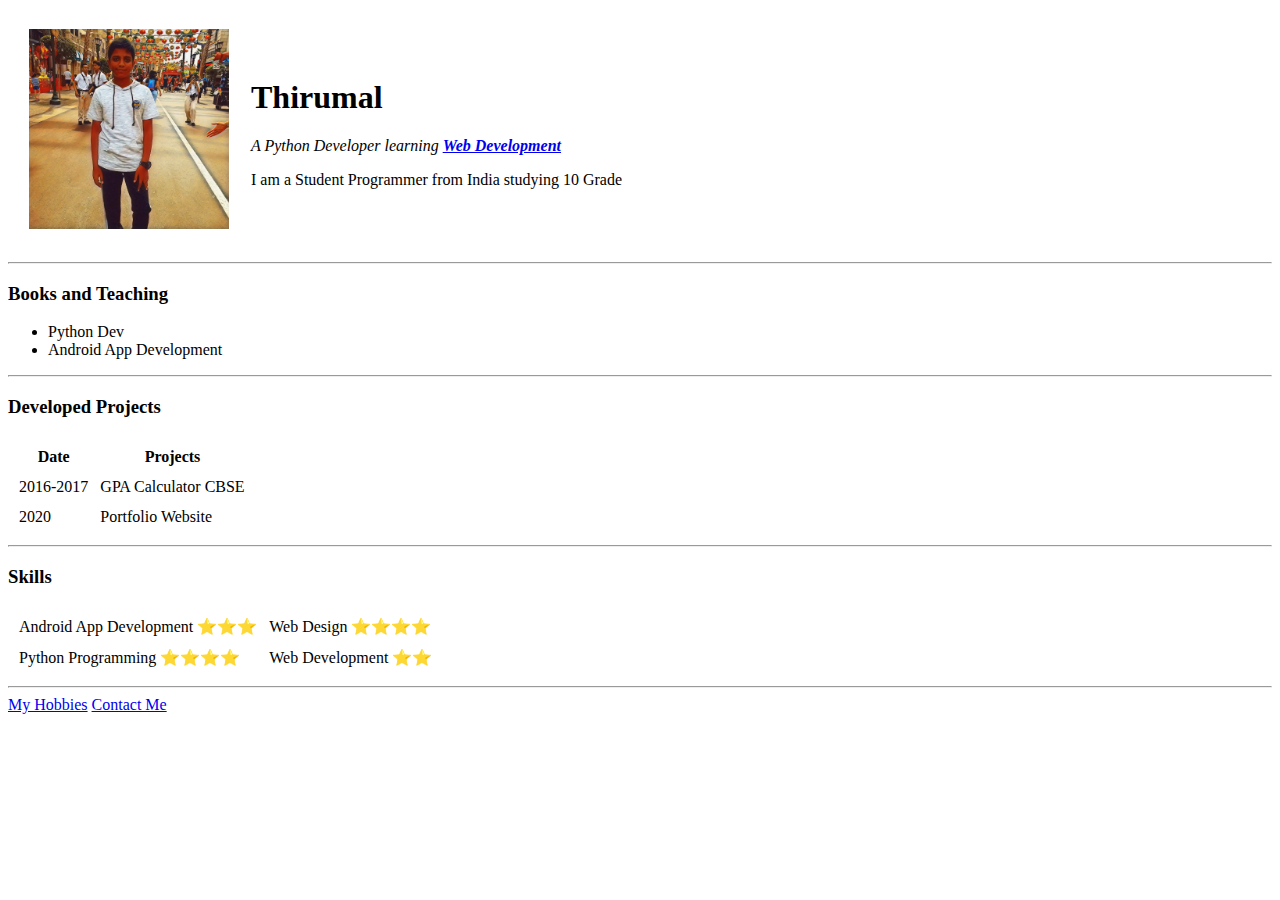
==== index.html @ 3f5cfb3b "Added initial cv website files" ====
<!DOCTYPE html>
<html lang="en" dir="ltr">

<head>
  <meta charset="utf-8">
  <title>KDT's Personal Site</title>
</head>

<body>
  <table cellspacing="20\">
    <tr>
      <td><img src="Author.jpg" alt="Thirumal KD" width="200" height="200"></td>
      <td><h1>Thirumal</h1>
      <p><em>A Python Developer learning <strong><a href="https://kdttechy.com">Web Development</a></strong></em></p>
      <p>I am a Student Programmer from India studying 10 Grade</p></td>
    </tr>
  </table>
  <hr>
  <h3>Books and Teaching</h3>
  <ul>
    <li>Python Dev</li>
    <li>Android App Development</li>
  </ul>
  <hr>
  <h3>Developed Projects</h3>
  <table cellspacing="10">
    <thead>
      <tr>
        <th>Date</th>
        <th>Projects</th>
      </tr>
    </thead>
    <tbody>
      <tr>
        <td>2016-2017</td>
        <td>GPA Calculator CBSE</td>
      </tr>
      <tr>
        <td>2020</td>
        <td>Portfolio Website</td>
      </tr>
    </tbody>
  </table>
  <hr>
  <h3>Skills</h3>
  <table cellspacing="10">
    <tr>
      <td>Android App Development ⭐⭐⭐</td>
      <td>Web Design ⭐⭐⭐⭐</td>
    </tr>
    <tr>
      <td>Python Programming ⭐⭐⭐⭐</td>
      <td>Web Development ⭐⭐</td>
    </tr>
  </table>
  <hr>
  <a href="hobbies.html">My Hobbies</a>
  <a href="contact-me.html">Contact Me</a>
</body>

</html>
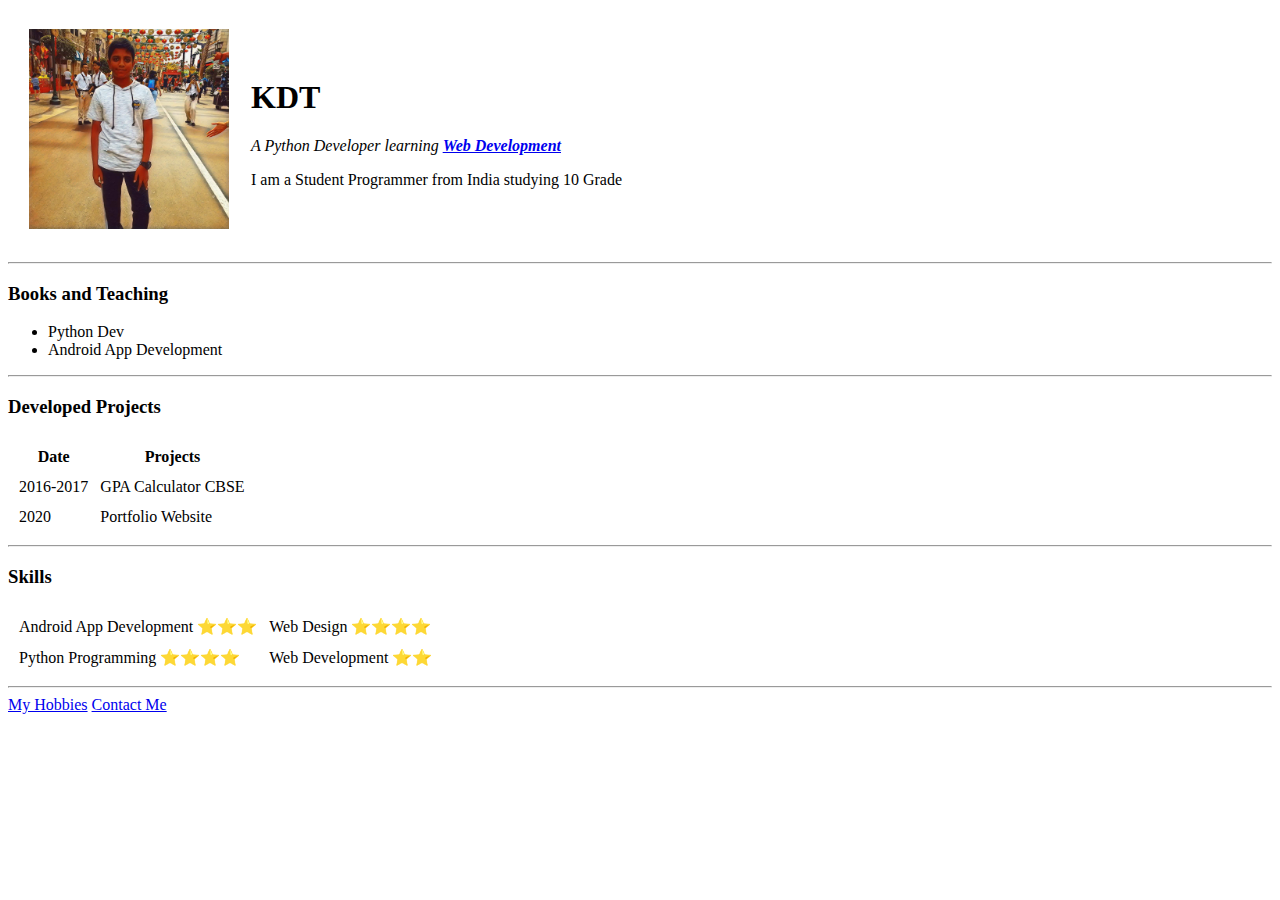
==== commit fca08f71: "updated index.html" ====
--- a/index.html
+++ b/index.html
@@ -10,7 +10,7 @@
   <table cellspacing="20\">
     <tr>
       <td><img src="Author.jpg" alt="Thirumal KD" width="200" height="200"></td>
-      <td><h1>Thirumal</h1>
+      <td><h1>KDT</h1>
       <p><em>A Python Developer learning <strong><a href="https://kdttechy.com">Web Development</a></strong></em></p>
       <p>I am a Student Programmer from India studying 10 Grade</p></td>
     </tr>
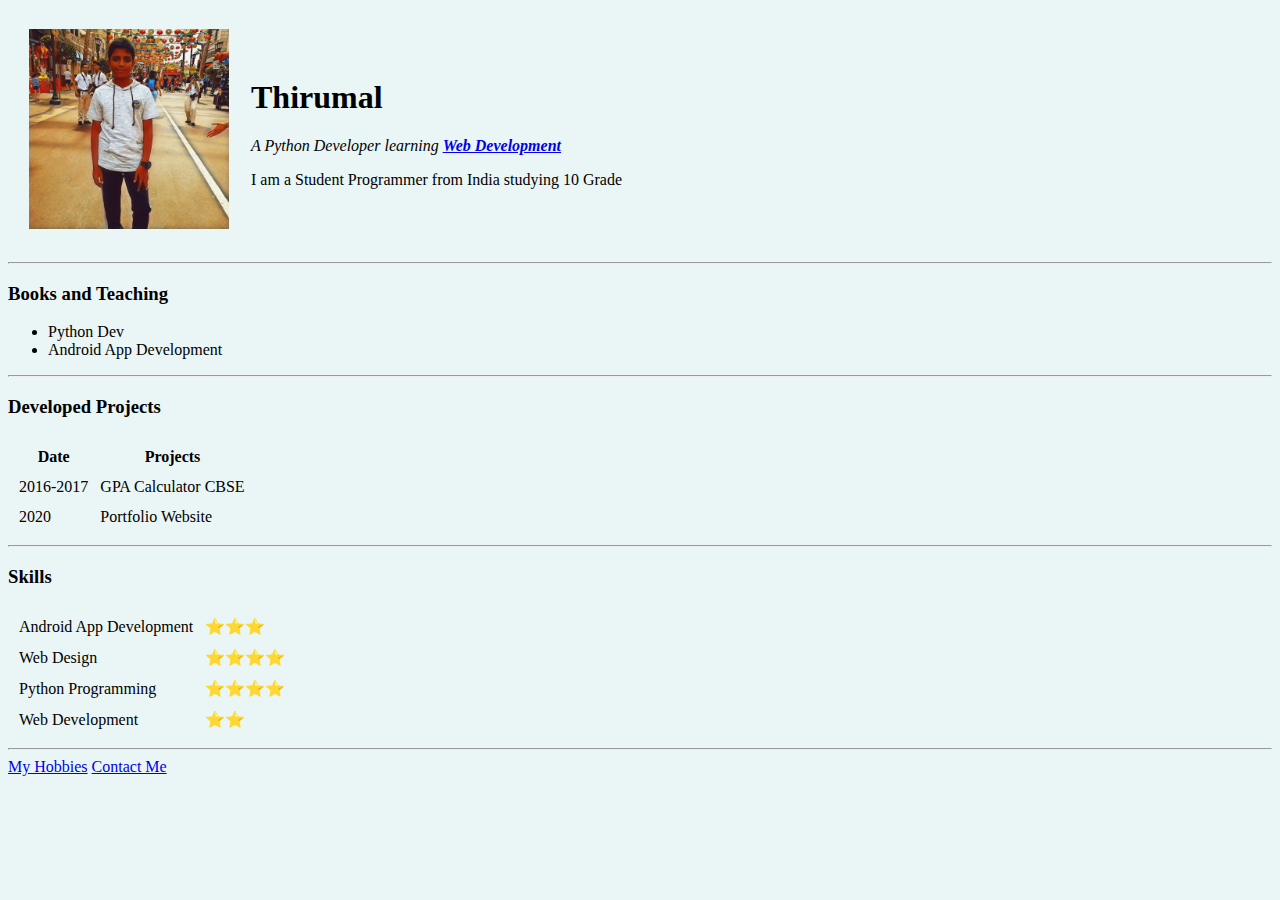
==== commit ef250209: "Update index.html" ====
--- a/index.html
+++ b/index.html
@@ -6,11 +6,11 @@
   <title>KDT's Personal Site</title>
 </head>
 
-<body>
+<body style="background-color: #EAF6F6;">
   <table cellspacing="20\">
     <tr>
       <td><img src="Author.jpg" alt="Thirumal KD" width="200" height="200"></td>
-      <td><h1>KDT</h1>
+      <td><h1>Thirumal</h1>
       <p><em>A Python Developer learning <strong><a href="https://kdttechy.com">Web Development</a></strong></em></p>
       <p>I am a Student Programmer from India studying 10 Grade</p></td>
     </tr>
@@ -45,12 +45,20 @@
   <h3>Skills</h3>
   <table cellspacing="10">
     <tr>
-      <td>Android App Development ⭐⭐⭐</td>
-      <td>Web Design ⭐⭐⭐⭐</td>
+      <td>Android App Development</td>
+      <td>⭐⭐⭐</td>
     </tr>
     <tr>
-      <td>Python Programming ⭐⭐⭐⭐</td>
-      <td>Web Development ⭐⭐</td>
+      <td>Web Design</td>
+      <td>⭐⭐⭐⭐</td>
+    </tr>
+    <tr>
+      <td>Python Programming</td>
+      <td>⭐⭐⭐⭐</td>
+    </tr>
+    <tr>
+      <td>Web Development</td>
+      <td>⭐⭐</td>
     </tr>
   </table>
   <hr>
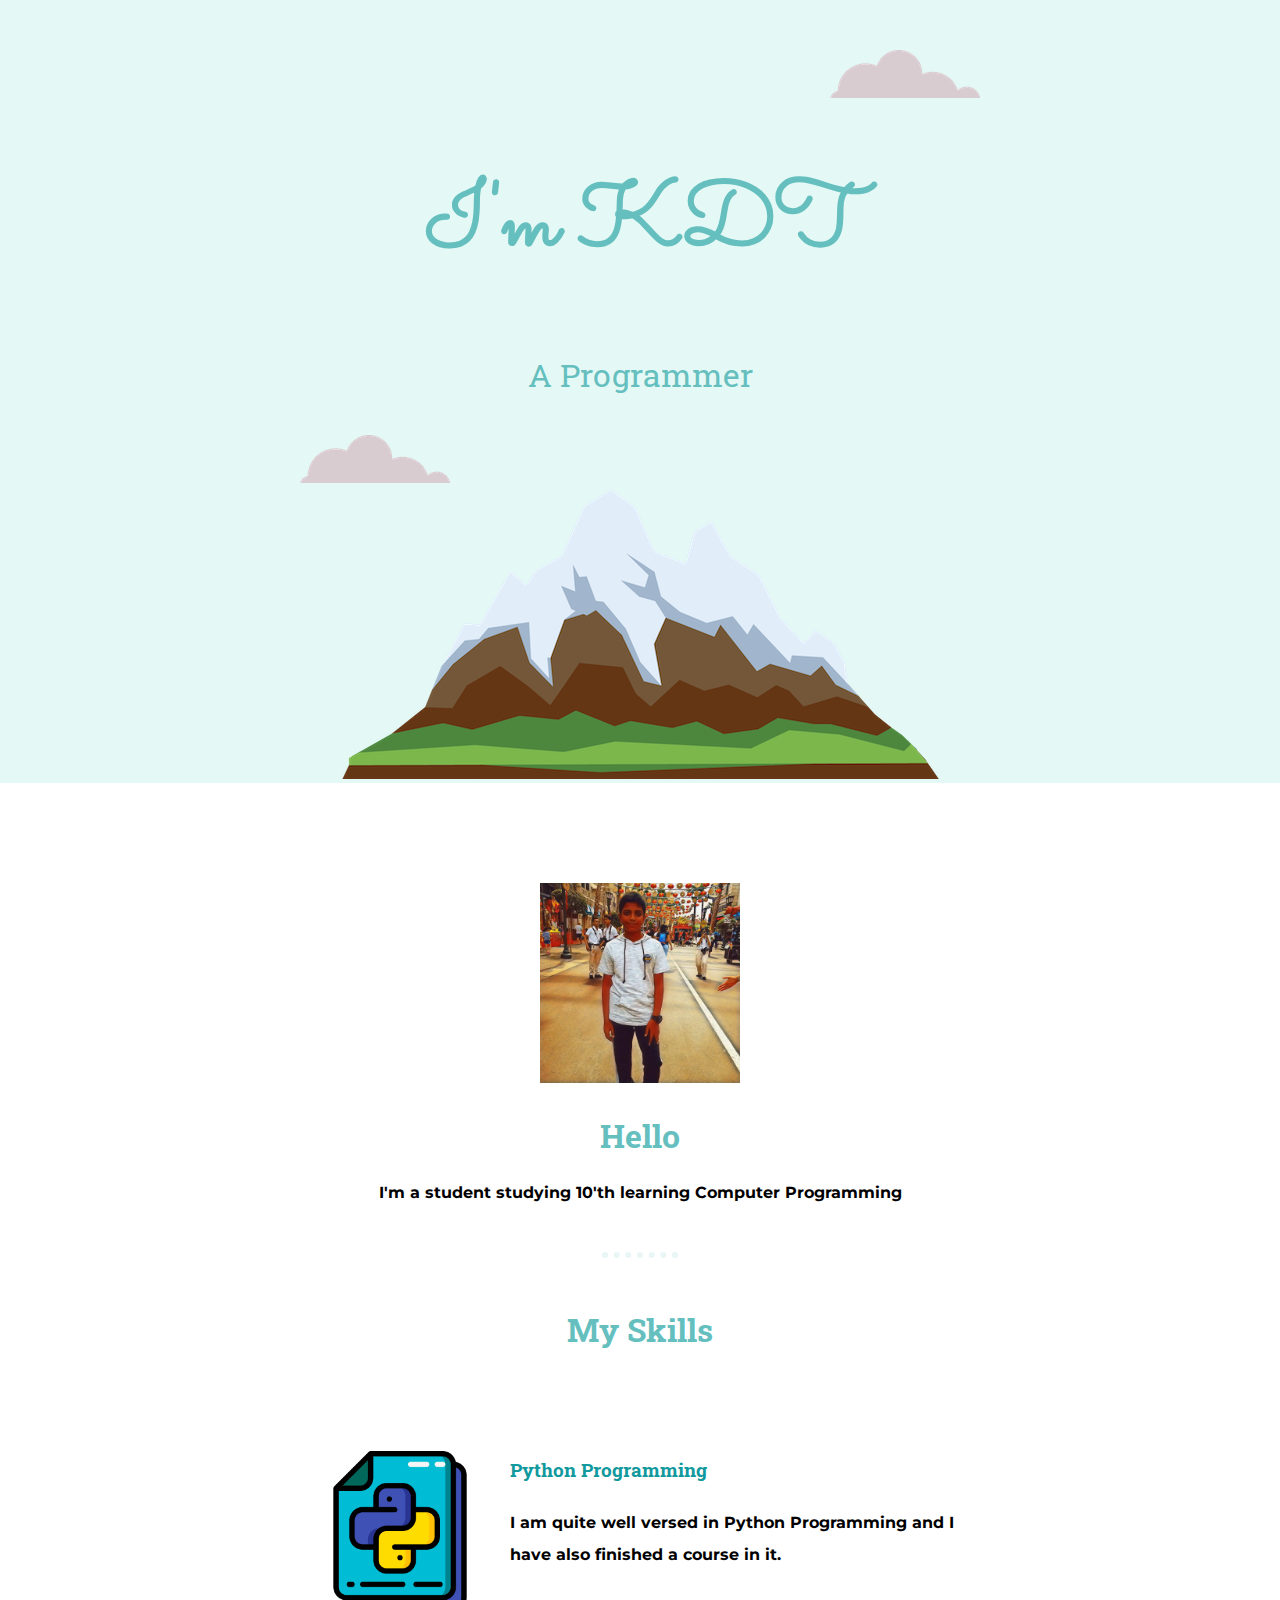
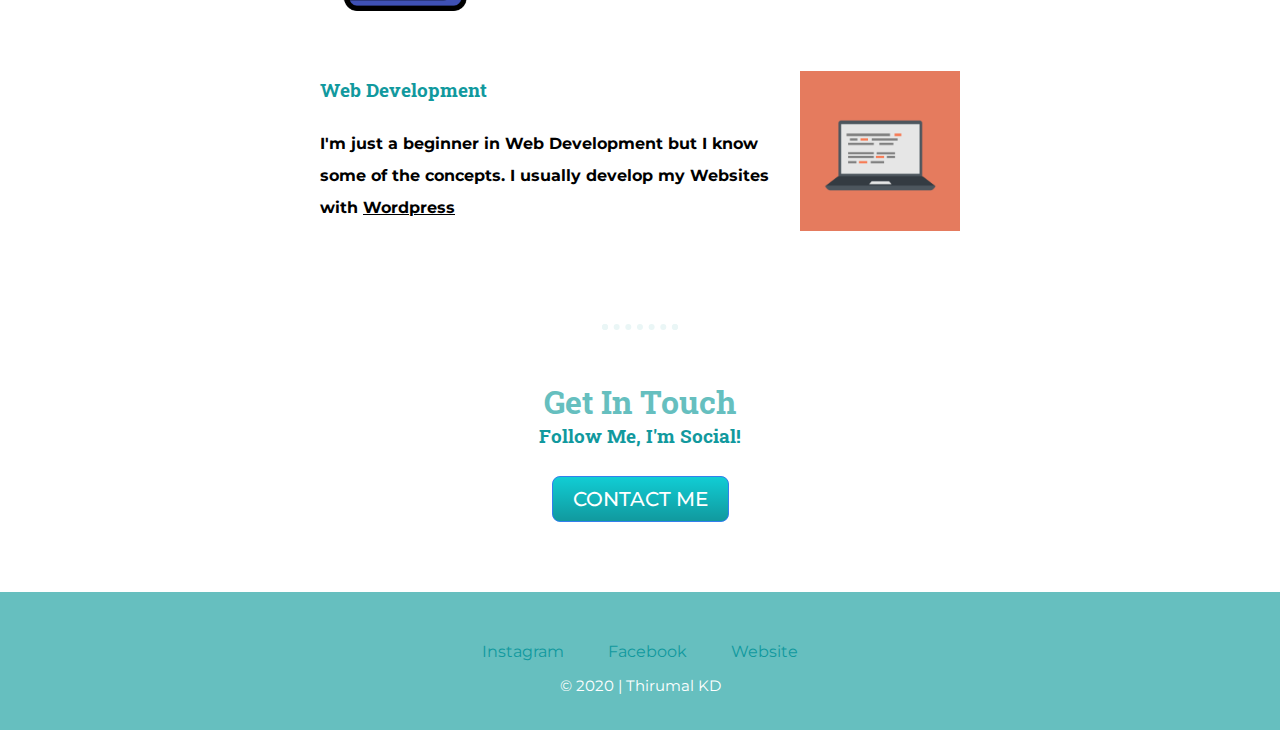
==== commit 491bd3bc: "Add files via upload" ====
--- a/index.html
+++ b/index.html
@@ -1,69 +1,57 @@
 <!DOCTYPE html>
 <html lang="en" dir="ltr">
+  <head>
+    <meta charset="utf-8">
+    <title>My Portfolio</title>
+    <link rel="stylesheet" href="css/styles.css">
+    <link rel="icon" href="favicon.ico">
+    <link rel="preconnect" href="https://fonts.gstatic.com">
+    <link href="https://fonts.googleapis.com/css2?family=Montserrat&family=Poppins&family=Roboto+Slab&display=swap" rel="stylesheet">
+    <link href="https://fonts.googleapis.com/css2?family=Sacramento&display=swap" rel="stylesheet">
+  </head>
+  <body>
+    <div class="top-container">
+      <img class="top-cloud" src="images/cloud.png" alt="cloud image">
+      <h1>I'm KDT</h1>
+      <h2 class="programmer">A Programmer</h2>
+      <img class="bottom-cloud" src="images/cloud.png" alt="cloud image">
+      <img src="images/mountain.png" alt="mountain image">
+    </div>
+    <div class="middle-container">
+      <div class="profile">
+        <img class="author" src="images/Author.jpg" alt="Thirumal">
+        <h2>Hello</h2>
+        <p class="author-text">I'm a student studying 10'th learning Computer Programming</p>
+      </div>
+      <hr>
+      <div class="skills">
+        <h2 class="sh">My Skills</h2>
+        <div class="skill-row">
+          <img class="python" src="images/python.png" alt="Computer">
+          <h3 class="skills-h3">Python Programming</h3>
+          <p class="skills-para">I am quite well versed in Python Programming and I have also finished a course in it.</p>
+        </div>
+        <div class="skill-row">
+          <img class="computer" src="images/computer.png" alt="">
+          <h3 class="skills-h3">Web Development</h3>
+          <p class="skills-para">I'm just a beginner in Web Development but I know some of the concepts. I usually develop my Websites with <u>Wordpress</u></p>
+        </div>
+      </div>
+      <hr>
+      <div class="contact-me">
+        <h2 class="sh2">Get In Touch</h2>
+        <h3 class="contact-h3">Follow Me, I'm Social!</h3>
+        <a class="btn" href="mailto:contact@gmail.com">CONTACT ME</a>
+      </div>
+    </div>
 
-<head>
-  <meta charset="utf-8">
-  <title>KDT's Personal Site</title>
-</head>
 
-<body style="background-color: #EAF6F6;">
-  <table cellspacing="20\">
-    <tr>
-      <td><img src="Author.jpg" alt="Thirumal KD" width="200" height="200"></td>
-      <td><h1>Thirumal</h1>
-      <p><em>A Python Developer learning <strong><a href="https://kdttechy.com">Web Development</a></strong></em></p>
-      <p>I am a Student Programmer from India studying 10 Grade</p></td>
-    </tr>
-  </table>
-  <hr>
-  <h3>Books and Teaching</h3>
-  <ul>
-    <li>Python Dev</li>
-    <li>Android App Development</li>
-  </ul>
-  <hr>
-  <h3>Developed Projects</h3>
-  <table cellspacing="10">
-    <thead>
-      <tr>
-        <th>Date</th>
-        <th>Projects</th>
-      </tr>
-    </thead>
-    <tbody>
-      <tr>
-        <td>2016-2017</td>
-        <td>GPA Calculator CBSE</td>
-      </tr>
-      <tr>
-        <td>2020</td>
-        <td>Portfolio Website</td>
-      </tr>
-    </tbody>
-  </table>
-  <hr>
-  <h3>Skills</h3>
-  <table cellspacing="10">
-    <tr>
-      <td>Android App Development</td>
-      <td>⭐⭐⭐</td>
-    </tr>
-    <tr>
-      <td>Web Design</td>
-      <td>⭐⭐⭐⭐</td>
-    </tr>
-    <tr>
-      <td>Python Programming</td>
-      <td>⭐⭐⭐⭐</td>
-    </tr>
-    <tr>
-      <td>Web Development</td>
-      <td>⭐⭐</td>
-    </tr>
-  </table>
-  <hr>
-  <a href="hobbies.html">My Hobbies</a>
-  <a href="contact-me.html">Contact Me</a>
-</body>
+    <div class="bottom-container">
+      <a class="footer-link" href="https://www.instagram.com/kdt_2006/">Instagram</a>
+      <a class="footer-link" href="https://www.facebook.com/KDT-The-Techy-104495971277816/">Facebook</a>
+      <a class="footer-link" href="https://kdttechy.com">Website</a>
+      <p class="copyright">© 2020 | Thirumal KD</p>
+    </div>
 
+  </body>
 </html>
--- a/css/styles.css
+++ b/css/styles.css
@@ -0,0 +1,164 @@
+body {
+  margin: 0;
+  text-align: center;
+  font-family: 'Montserrat', sans-serif;
+}
+
+.top-cloud {
+  position: absolute;
+  right: 300px;
+  top: 50px;
+}
+
+.bottom-cloud {
+  position: absolute;
+  left: 300px;
+  bottom: 300px;
+}
+
+.top-container {
+  background-color: #e4f9f5;
+  position: relative;
+  padding-top: 100px;
+}
+
+.middle-container {
+}
+
+.bottom-container {
+  background-color: #66bfbf;
+  padding: 50px 0 20px 0;
+}
+
+h1 {
+  font-family: 'Sacramento', cursive;
+  margin: 50 auto 0 auto;
+  font-size: 5.625rem;
+  color: #66BFBF;
+}
+
+h2 {
+  font-family: 'Roboto Slab', serif;
+  font-size: 2rem;
+  color: #66BFBF;
+
+}
+
+h3 {
+  font-family: 'Roboto Slab', serif;
+  color : #11999E;
+}
+
+h4 {
+  font-family: 'Roboto Slab', serif;
+}
+
+.author {
+  height: 200px;
+  width: 200px;
+  margin-top: 100px;
+}
+
+.python {
+  width: 25%;
+  float: left;
+  margin-right: 30px;
+}
+
+.computer {
+  width: 25%;
+  float: right;
+  margin-left: 30px;
+}
+
+.programmer {
+  font-weight: normal;
+}
+
+.skill-row {
+  width: 50%;
+  margin: 100px auto 100px auto;
+  line-height: 2;
+  text-align: left;
+}
+
+.skills-para {
+  font-weight: bold;
+}
+
+.btn {
+  background: #11CDD4;
+  background-image: -webkit-linear-gradient(top, #11CDD4, #11999E);
+  background-image: -moz-linear-gradient(top, #11CDD4, #11999E);
+  background-image: -ms-linear-gradient(top, #11CDD4, #11999E);
+  background-image: -o-linear-gradient(top, #11CDD4, #11999E);
+  background-image: -webkit-gradient(to bottom, #11CDD4, #11999E);
+  -webkit-border-radius: 8px;
+  -moz-border-radius: 8px;
+  border-radius: 8px;
+  color: #FFFFFF;
+  font-family: 'Montserrat', sans-serif;
+  font-size: 20px;
+  font-weight: 500;
+  padding: 10px 20px 10px 20px;
+  border: solid #337FED 1px;
+  text-decoration: none;
+  display: inline-block;
+  cursor: pointer;
+  text-align: center;
+  margin-bottom: 70px;
+}
+
+.btn:hover {
+  border: solid #337FED 1px;
+  background: #30E3CB;
+  background-image: -webkit-linear-gradient(top, #30E3CB, #2BC4AD);
+  background-image: -moz-linear-gradient(top, #30E3CB, #2BC4AD);
+  background-image: -ms-linear-gradient(top, #30E3CB, #2BC4AD);
+  background-image: -o-linear-gradient(top, #30E3CB, #2BC4AD);
+  background-image: -webkit-gradient(to bottom, #30E3CB, #2BC4AD);
+  -webkit-border-radius: 8px;
+  -moz-border-radius: 8px;
+  border-radius: 8px;
+  text-decoration: none;
+}
+
+a {
+  color: #11999e;
+  font-family: 'Montserrat', sans-serif;
+  margin : 10px 20px;
+  text-decoration : none;
+}
+
+a:hover {
+  color: #EAF6F6;
+}
+
+.author-text {
+  font-weight: bold;
+  margin-bottom: 50px;
+}
+
+hr {
+  border: dotted #EAF6F6 6px;
+  border-bottom: none;
+  width: 5%
+}
+
+.sh {
+  margin-top: 50px;
+}
+
+.sh2 {
+  margin-top: 50px;
+  margin-bottom: 0;
+}
+
+.contact-h3 {
+  margin-top: 0;
+}
+
+.copyright {
+  color: white;
+  font-size: 15px;
+}
